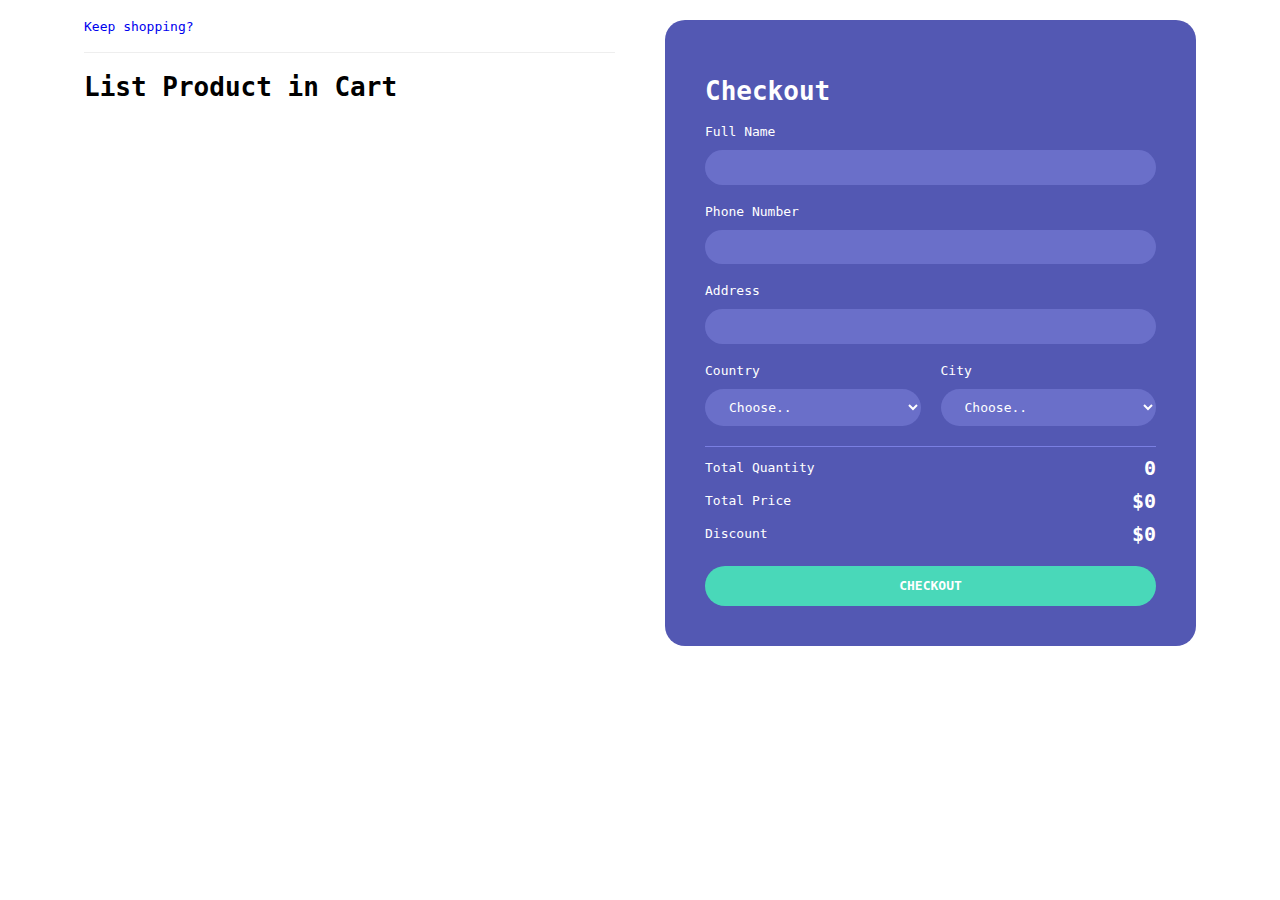
==== checkout.html @ 9dda44c3 "responsive game" ====
<!DOCTYPE html>
<html lang="en">
    <head>
        <meta charset="utf-8">
        <meta http-equiv="X-UA-Compatible" content="IE=edge">
        <title>Bmazon | Checkout</title>
        <meta name="viewport" content="width=device-width, initial-scale=1">
        <link rel="icon" type="image/x-icon" href="images/BmazonIcon.jpg">
        <link rel="stylesheet" type="text/css" href="styles/Normalize.css">
        <link rel="stylesheet" type="text/css" href="styles/store.css">
        <link href="https://cdn.jsdelivr.net/npm/bootstrap@5.3.2/dist/css/bootstrap.min.css" rel="stylesheet" integrity="sha384-T3c6CoIi6uLrA9TneNEoa7RxnatzjcDSCmG1MXxSR1GAsXEV/Dwwykc2MPK8M2HN" crossorigin="anonymous">
    </head>
    <body>
        <div class="container">
            <div class="checkoutLayout">
                <div class="returnCart">
                    <a href="store.html">Keep shopping?</a>
                    <h1>List Product in Cart</h1>
                    <div class="list">
         
                        <div class="item">
                            <img src="images/Product1.jpg">
                            <div class="info">
                                <div class="name">PRODUCT 1</div>
                                <div class="price">$22/1 product</div>
                            </div>
                            <div class="quantity">5</div>
                            <div class="returnPrice">$433.3</div>
                        </div>
        
                    </div>
                </div>
        
        
                <div class="right">
                    <h1>Checkout</h1>
        
                    <div class="form">
                        <div class="group">
                            <label for="name">Full Name</label>
                            <input type="text" name="name" id="name">
                        </div>
        
                        <div class="group">
                            <label for="phone">Phone Number</label>
                            <input type="text" name="phone" id="phone">
                        </div>
        
                        <div class="group">
                            <label for="address">Address</label>
                            <input type="text" name="address" id="address">
                        </div>
        
                        <div class="group">
                            <label for="country">Country</label>
                            <select name="country" id="country">
                                <option value="">Choose..</option>
                                <option value="">Kingdom</option>
                            </select>
                        </div>
        
                        <div class="group">
                            <label for="city">City</label>
                            <select name="city" id="city">
                                <option value="">Choose..</option>
                                <option value="">London</option>
                            </select>
                        </div>
                    </div>
                    <div class="return">
                        <div class="row">
                            <div>Total Quantity</div>
                            <div class="totalQuantity">70</div>
                        </div>
                        <div class="row">
                            <div>Total Price</div>
                            <div class="totalPrice">$900</div>
                        </div>
                        <div class="row">
                            <div>Discount</div>
                            <div class="discount">$0</div>
                        </div>
                    </div>
                    <button class="buttonCheckout">CHECKOUT</button>
                </div>
            </div>
        </div>
        <script src="https://code.jquery.com/jquery-3.7.1.min.js" integrity="sha256-/JqT3SQfawRcv/BIHPThkBvs0OEvtFFmqPF/lYI/Cxo=" crossorigin="anonymous"></script>
        <script src="https://cdn.jsdelivr.net/npm/@popperjs/core@2.11.8/dist/umd/popper.min.js" integrity="sha384-I7E8VVD/ismYTF4hNIPjVp/Zjvgyol6VFvRkX/vR+Vc4jQkC+hVqc2pM8ODewa9r" crossorigin="anonymous"></script>
        <script src="https://cdn.jsdelivr.net/npm/bootstrap@5.3.2/dist/js/bootstrap.bundle.min.js" integrity="sha384-C6RzsynM9kWDrMNeT87bh95OGNyZPhcTNXj1NW7RuBCsyN/o0jlpcV8Qyq46cDfL" crossorigin="anonymous"></script>
        <script src="scripts/checkout.js"></script>
    </body>
</html>
---- styles/store.css ----
.custom-navbar {
    background-color: coral;
}

.navbar-brand img {
    width: 80px;
    height: auto;
}

.navbar-nav .nav-item .nav-link {
    font-size: 18px;
}

body{
    font-family: monospace;
    overflow-x: hidden;
    font-synthesis: 15px;
}
a{
    text-decoration: none;
}
.container{
    width: 1200px;
    margin: auto;
    max-width: 90%;
    transition: transform 1s;
}
header img{
    width: 60px;
}
header{
    display: flex;
    align-items: center;
    justify-content: space-between;
}
header .iconCart{
    position: relative;
    z-index: 1;
}
header .totalQuantity{
    position: absolute;
    top: 0;
    right: 0;
    font-size: x-large;
    background-color: #b31010;
    width: 40px;
    height: 40px;
    color: #fff;
    font-weight: bold;
    display: flex;
    justify-content: center;
    align-items: center;
    border-radius: 50%;
    transform: translateX(20px);
}
.listProduct{
    display: grid;
    grid-template-columns: repeat(3, 1fr);
    gap: 20px;
}
.listProduct .item img{
    width: 100%;
        height: 430px;
    object-fit: cover;
}
.listProduct .item{
    position: relative;
}
.listProduct .item h2{
    font-weight: 700;
    font-size: x-large;
}
.listProduct .item .price{
    font-size: x-large;
}

.listProduct .item button{
    position: absolute;
    top: 50%;
    left: 50%;
    background-color: #e6572c;
    color: #fff;
    width: 50%;
    border: none;
    padding: 20px 30px;
    box-shadow: 0 10px 50px #000;
    cursor: pointer;
    transform: translateX(-50%) translateY(100px);
    opacity: 0;
}
.listProduct .item:hover button{
    transition:  0.5s;
    opacity: 1;
    transform: translateX(-50%) translateY(0);
}
.cart{
    color: #fff;
    position: fixed;
    width: 400px;
    max-width: 80vw;
    height: 100vh;
    background-color: #0E0F11;
    top: 0px;
    right: -100%;
    display: grid;
    grid-template-rows: 50px 1fr 50px;
    gap: 20px;
    transition: right 1s;
}

.cart .buttons .checkout{
    background-color: #E8BC0E;
    color: #000;
}
.cart h2{
    color: #E8BC0E;
    padding: 20px;
    height: 30px;
    margin: 0;
}


.cart .listCart .item{
    display: grid;
    grid-template-columns: 50px 1fr 70px;
    align-items: center;
    gap: 20px;
    margin-bottom: 20px;
    
}
.cart .listCart img{
    width: 100%;
    height: 70px;
    object-fit: cover;
    border-radius: 10px;
}
.cart .listCart .item .name{
    font-weight: bold;
}
.cart .listCart .item .quantity{
    display: flex;
    justify-content: end;
    align-items: center;
}
.cart .listCart .item .quantity span{
    display: block;
    width: 50px;
    text-align: center;
}

.cart .listCart{
    padding: 20px;
    overflow: auto;
}
.cart .listCart::-webkit-scrollbar{
    width: 0;
}

.cart .buttons{
    display: grid;
    grid-template-columns: repeat(2, 1fr);
    text-align: center;
}
.cart .buttons div{
    background-color: #000;
    display: flex;
    justify-content: center;
    align-items: center;
    font-weight: bold;
    cursor: pointer;
}
.cart .buttons a{
    color: #fff;
    text-decoration: none;
}
.checkoutLayout{
    display: grid;
    grid-template-columns: repeat(2, 1fr);
    gap: 50px;
    padding: 20px;
}
.checkoutLayout .right{
    background-color: #5358B3;
    border-radius: 20px;
    padding: 40px;
    color: #fff;
}
.checkoutLayout .right .form{
    display: grid;
    grid-template-columns: repeat(2, 1fr);
    gap: 20px;
    border-bottom: 1px solid #7a7fe2;
    padding-bottom: 20px;
}
.checkoutLayout .form h1,
.checkoutLayout .form .group:nth-child(-n+3){
    grid-column-start: 1;
    grid-column-end: 3;
}
.checkoutLayout .form input, 
.checkoutLayout .form select
{
    width: 100%;
    padding: 10px 20px;
    box-sizing: border-box;
    border-radius: 20px;
    margin-top: 10px;
    border:none;
    background-color: #6a6fc9;
    color: #fff;
}
.checkoutLayout .right .return .row{
    display: flex;
    justify-content: space-between;
    align-items: center;
    margin-top: 10px;
}
.checkoutLayout .right .return .row div:nth-child(2){
    font-weight: bold;
    font-size: x-large;
}
.buttonCheckout{
    width: 100%;
    height: 40px;
    border: none;
    border-radius: 20px;
    background-color: #49D8B9;
    margin-top: 20px;
    font-weight: bold;
    color: #fff;


}
.returnCart h1{
    border-top: 1px solid #eee;  
    padding: 20px 0;
}
.returnCart .list .item img{
    height: 80px;
}
.returnCart .list .item{
    display: grid;
    grid-template-columns: 80px 1fr  50px 80px;
    align-items: center;
    gap: 20px;
    margin-bottom: 30px;
    padding: 0 10px;
    box-shadow: 0 10px 20px #5555;
    border-radius: 20px;
}
.returnCart .list .item .name,
.returnCart .list .item .returnPrice{
    font-size: large;
    font-weight: bold;
}
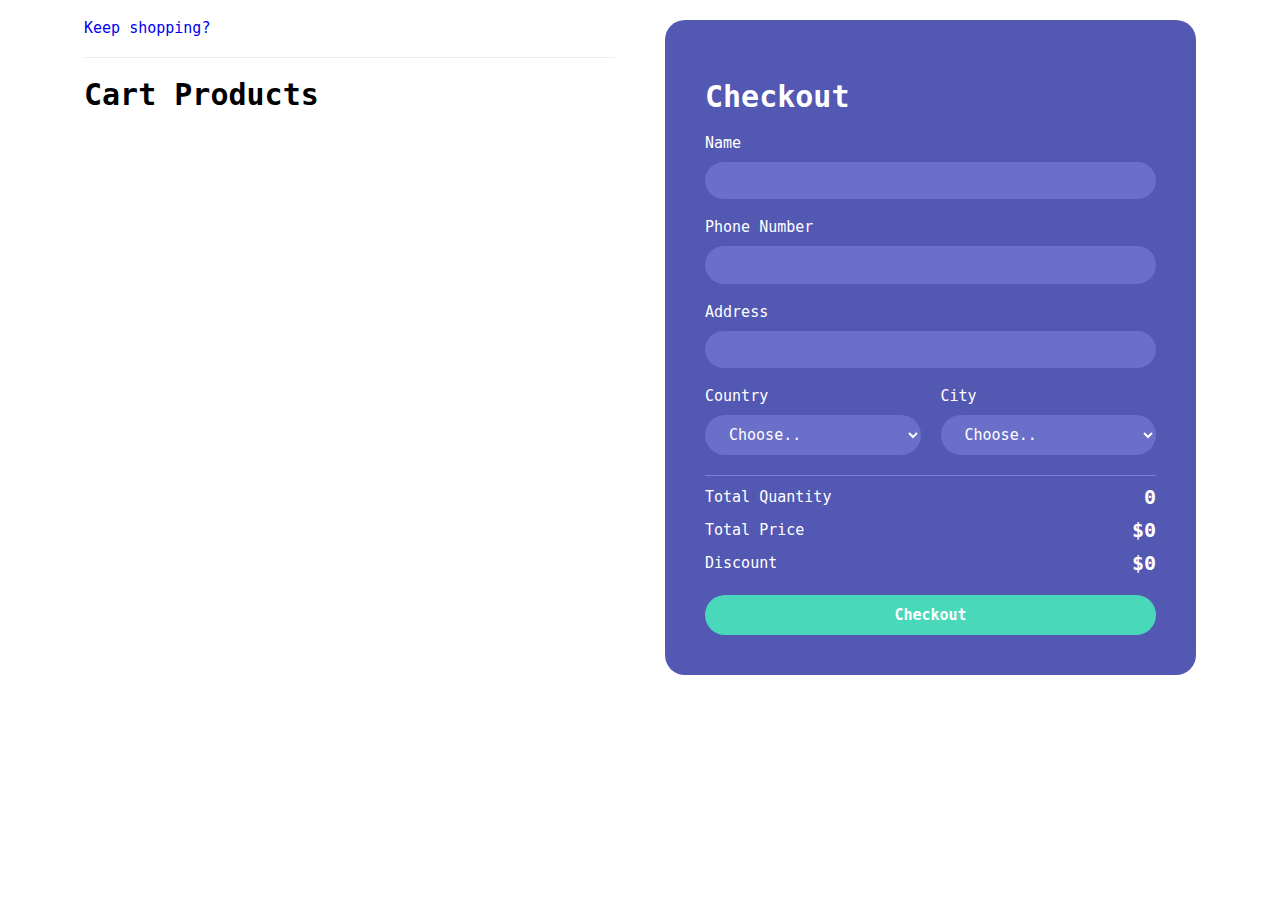
==== commit c1612ab6: "Added footer, fixed some bugs, updated README" ====
--- a/checkout.html
+++ b/checkout.html
@@ -15,29 +15,27 @@
             <div class="checkoutLayout">
                 <div class="returnCart">
                     <a href="store.html">Keep shopping?</a>
-                    <h1>List Product in Cart</h1>
+                    <h1>Cart Products</h1>
                     <div class="list">
          
                         <div class="item">
-                            <img src="images/Product1.jpg">
+                            <img src="images/Product1.jpg" alt="Product1">
                             <div class="info">
-                                <div class="name">PRODUCT 1</div>
-                                <div class="price">$22/1 product</div>
+                                <div class="name">Product 1</div>
+                                <div class="price">$79.89 / 1 Product</div>
                             </div>
-                            <div class="quantity">5</div>
-                            <div class="returnPrice">$433.3</div>
+                            <div class="quantity">1</div>
+                            <div class="returnPrice">$79.89</div>
                         </div>
-        
                     </div>
                 </div>
-        
         
                 <div class="right">
                     <h1>Checkout</h1>
         
                     <div class="form">
                         <div class="group">
-                            <label for="name">Full Name</label>
+                            <label for="name">Name</label>
                             <input type="text" name="name" id="name">
                         </div>
         
@@ -70,21 +68,28 @@
                     <div class="return">
                         <div class="row">
                             <div>Total Quantity</div>
-                            <div class="totalQuantity">70</div>
+                            <div class="totalQuantity">1</div>
                         </div>
                         <div class="row">
                             <div>Total Price</div>
-                            <div class="totalPrice">$900</div>
+                            <div class="totalPrice">$79.89</div>
                         </div>
                         <div class="row">
                             <div>Discount</div>
                             <div class="discount">$0</div>
                         </div>
                     </div>
-                    <button class="buttonCheckout">CHECKOUT</button>
+                    <button class="buttonCheckout">Checkout</button>
                 </div>
             </div>
         </div>
+
+        <!-- <footer style="background-color: #1F262D;">
+            <div class="text-center py-3">
+              <p style="margin: 0; color: white;">&copy; 2024 Bmazon</p>
+            </div>
+        </footer> -->
+
         <script src="https://code.jquery.com/jquery-3.7.1.min.js" integrity="sha256-/JqT3SQfawRcv/BIHPThkBvs0OEvtFFmqPF/lYI/Cxo=" crossorigin="anonymous"></script>
         <script src="https://cdn.jsdelivr.net/npm/@popperjs/core@2.11.8/dist/umd/popper.min.js" integrity="sha384-I7E8VVD/ismYTF4hNIPjVp/Zjvgyol6VFvRkX/vR+Vc4jQkC+hVqc2pM8ODewa9r" crossorigin="anonymous"></script>
         <script src="https://cdn.jsdelivr.net/npm/bootstrap@5.3.2/dist/js/bootstrap.bundle.min.js" integrity="sha384-C6RzsynM9kWDrMNeT87bh95OGNyZPhcTNXj1NW7RuBCsyN/o0jlpcV8Qyq46cDfL" crossorigin="anonymous"></script>
--- a/styles/store.css
+++ b/styles/store.css
@@ -14,7 +14,7 @@
 body{
     font-family: monospace;
     overflow-x: hidden;
-    font-synthesis: 15px;
+    font-size: 15px;
 }
 a{
     text-decoration: none;
@@ -25,10 +25,11 @@
     max-width: 90%;
     transition: transform 1s;
 }
-header img{
+
+header .head2 img{
     width: 60px;
 }
-header{
+header .head2{
     display: flex;
     align-items: center;
     justify-content: space-between;
@@ -37,7 +38,7 @@
     position: relative;
     z-index: 1;
 }
-header .totalQuantity{
+header .head2 .totalQuantity{
     position: absolute;
     top: 0;
     right: 0;
@@ -59,8 +60,9 @@
     gap: 20px;
 }
 .listProduct .item img{
-    width: 100%;
-        height: 430px;
+    text-align: center;
+    width: 100%;
+    height: 400px;
     object-fit: cover;
 }
 .listProduct .item{
@@ -252,4 +254,27 @@
 .returnCart .list .item .returnPrice{
     font-size: large;
     font-weight: bold;
+}
+@media only screen and (max-width: 992px) {
+    .listProduct{
+        grid-template-columns: repeat(3, 1fr);
+    }
+    .listProduct .item img{
+        width: 100%;
+            height: auto;
+        object-fit: cover;
+    }
+}
+
+
+/* mobile */
+@media only screen and (max-width: 768px) {
+    .listProduct{
+        grid-template-columns: repeat(2, 1fr);
+    }
+    .listProduct .item img{
+        width: 100%;
+            height: auto;
+        object-fit: cover;
+    }
 }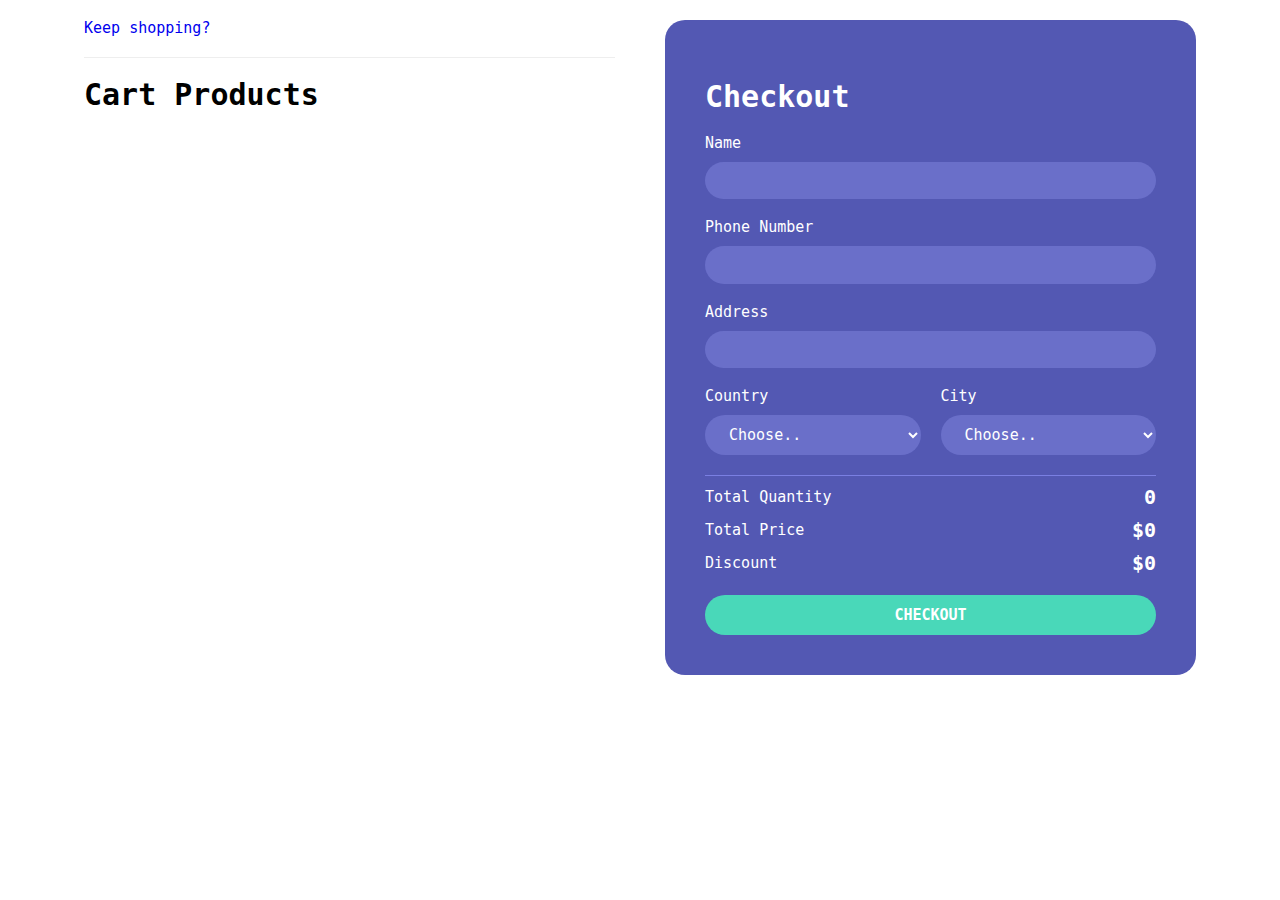
==== commit 692c7ed8: "Merge branch 'main' of https://github.com/kelvinn44/FED-Assignment-2" ====
--- a/checkout.html
+++ b/checkout.html
@@ -53,7 +53,9 @@
                             <label for="country">Country</label>
                             <select name="country" id="country">
                                 <option value="">Choose..</option>
-                                <option value="">Kingdom</option>
+                                <option value="">United Kingdom</option>
+                                <option value="">Singapore</option>
+                                <option value="">United States</option>
                             </select>
                         </div>
         
@@ -62,6 +64,8 @@
                             <select name="city" id="city">
                                 <option value="">Choose..</option>
                                 <option value="">London</option>
+                                <option value="">Singapore</option>
+                                <option value="">Texas</option>
                             </select>
                         </div>
                     </div>
@@ -79,7 +83,7 @@
                             <div class="discount">$0</div>
                         </div>
                     </div>
-                    <button class="buttonCheckout">Checkout</button>
+                    <button class="buttonCheckout" onclick="window.location.href='store.html'">CHECKOUT</button>
                 </div>
             </div>
         </div>
--- a/styles/store.css
+++ b/styles/store.css
@@ -58,14 +58,17 @@
     display: grid;
     grid-template-columns: repeat(3, 1fr);
     gap: 20px;
+    text-align: center;
 }
 .listProduct .item img{
     text-align: center;
-    width: 100%;
-    height: 400px;
+    width: 75%;
+    height: auto;
     object-fit: cover;
 }
 .listProduct .item{
+    max-width: 90%;
+    text-align: center;
     position: relative;
 }
 .listProduct .item h2{
@@ -264,6 +267,13 @@
             height: auto;
         object-fit: cover;
     }
+    .listProduct .item h2{
+        font-weight: 700;
+        font-size: large;
+    }
+    .listProduct .item .price{
+        font-size: large;
+    }
 }
 
 
@@ -277,4 +287,11 @@
             height: auto;
         object-fit: cover;
     }
+    .listProduct .item h2{
+        font-weight: 700;
+        font-size: small;
+    }
+    .listProduct .item .price{
+        font-size: small;
+    }
 }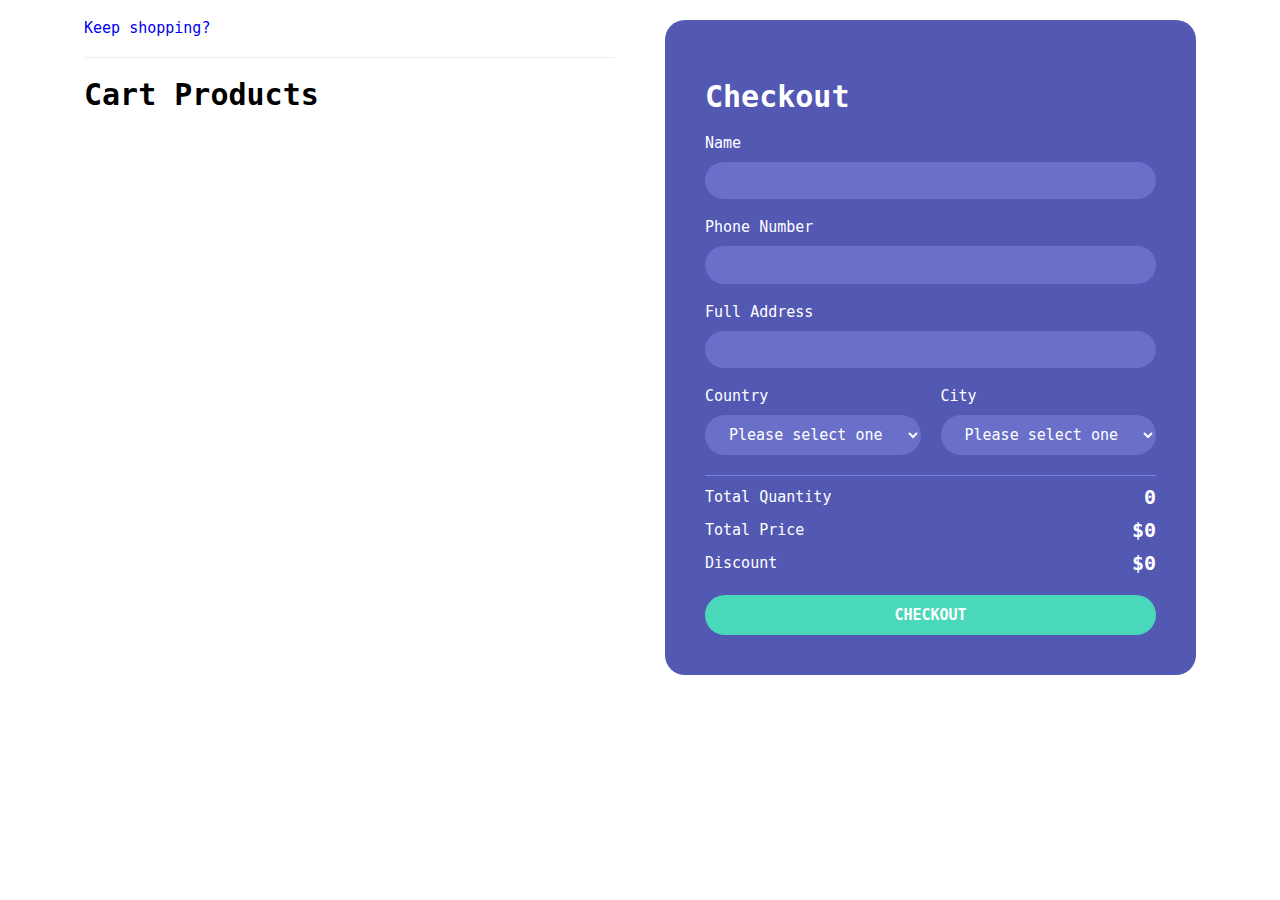
==== commit 6b2316a2: "Minor text update" ====
--- a/checkout.html
+++ b/checkout.html
@@ -45,16 +45,16 @@
                         </div>
         
                         <div class="group">
-                            <label for="address">Address</label>
+                            <label for="address">Full Address</label>
                             <input type="text" name="address" id="address">
                         </div>
         
                         <div class="group">
                             <label for="country">Country</label>
                             <select name="country" id="country">
-                                <option value="">Choose..</option>
+                                <option value="">Please select one..</option>
+                                <option value="">Singapore</option>
                                 <option value="">United Kingdom</option>
-                                <option value="">Singapore</option>
                                 <option value="">United States</option>
                             </select>
                         </div>
@@ -62,10 +62,10 @@
                         <div class="group">
                             <label for="city">City</label>
                             <select name="city" id="city">
-                                <option value="">Choose..</option>
+                                <option value="">Please select one..</option>
+                                <option value="">Singapore</option>
                                 <option value="">London</option>
-                                <option value="">Singapore</option>
-                                <option value="">Texas</option>
+                                <option value="">Seattle</option>
                             </select>
                         </div>
                     </div>
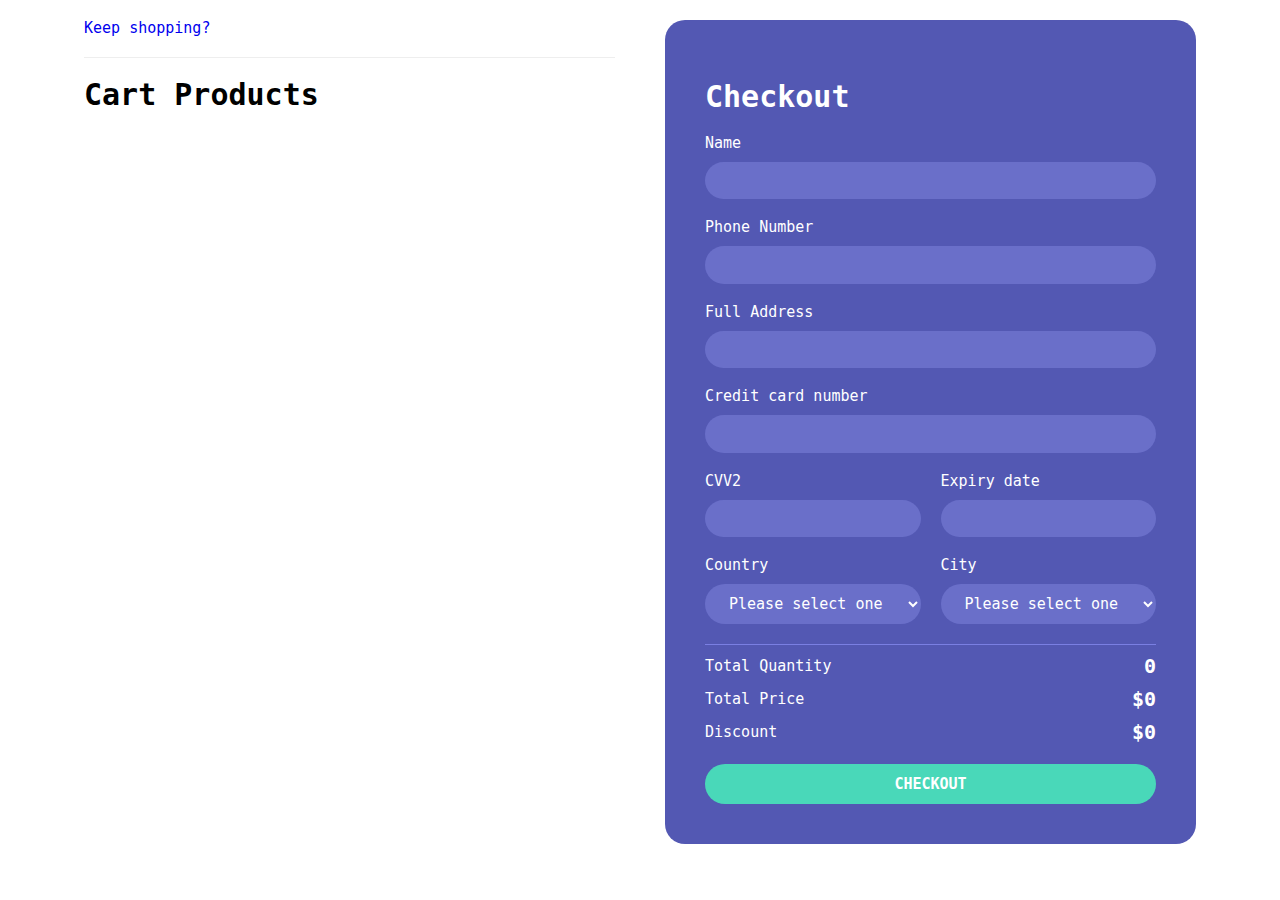
==== commit b960d0ef: "checkout credit card" ====
--- a/checkout.html
+++ b/checkout.html
@@ -47,6 +47,21 @@
                         <div class="group">
                             <label for="address">Full Address</label>
                             <input type="text" name="address" id="address">
+                        </div>
+
+                        <div class="group">
+                            <label for="Card number">Credit card number</label>
+                            <input type="text" name="Card number" id="Card number">
+                        </div>
+
+                        <div class="group">
+                            <label for="CVV2">CVV2</label>
+                            <input type="text" name="CVV2" id="CVV2">
+                        </div>
+
+                        <div class="group">
+                            <label for="Expiry">Expiry date</label>
+                            <input type="text" name="Expiry" id="Expiry">
                         </div>
         
                         <div class="group">
--- a/styles/store.css
+++ b/styles/store.css
@@ -198,7 +198,7 @@
     padding-bottom: 20px;
 }
 .checkoutLayout .form h1,
-.checkoutLayout .form .group:nth-child(-n+3){
+.checkoutLayout .form .group:nth-child(-n+4){
     grid-column-start: 1;
     grid-column-end: 3;
 }
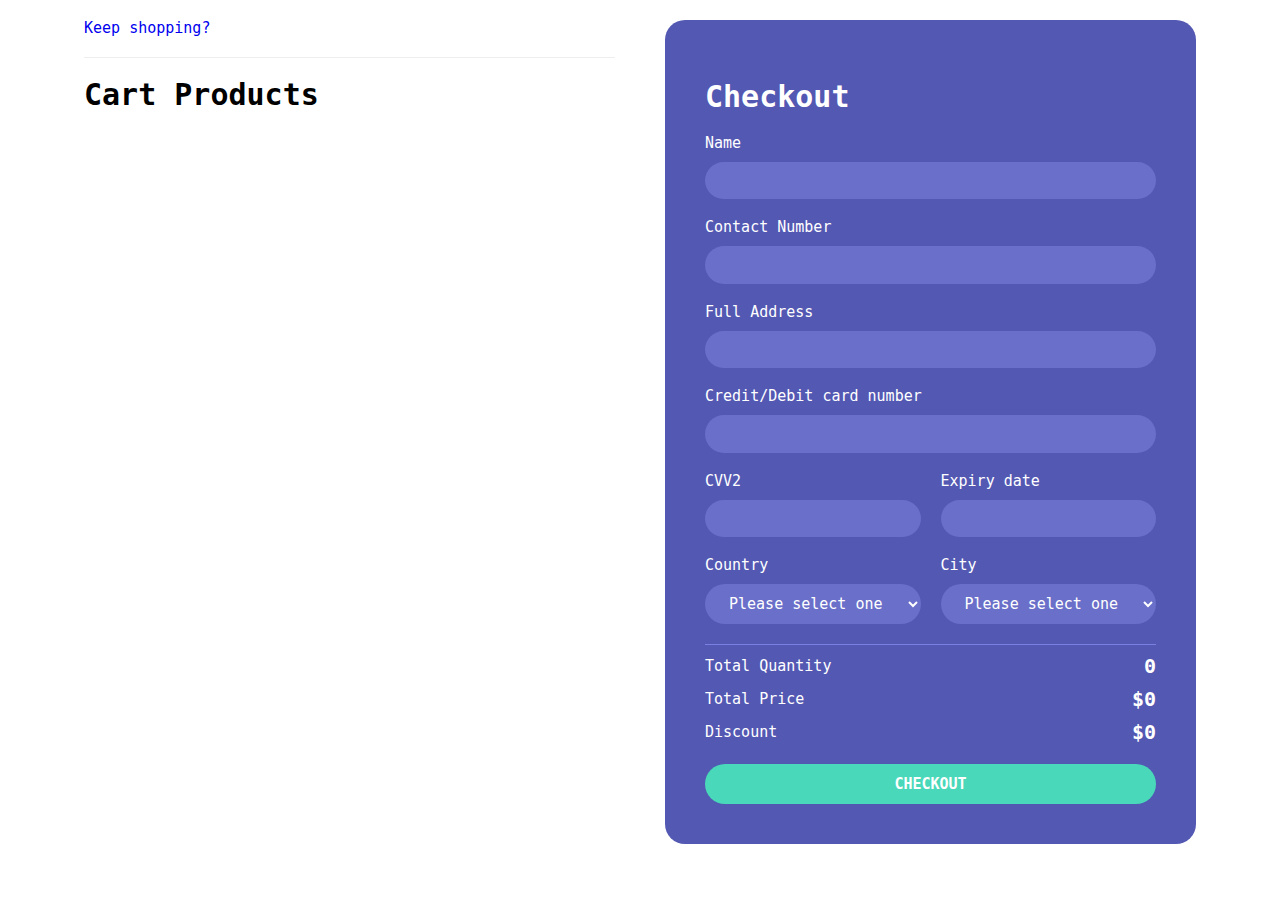
==== commit 01baff4a: "Updated README, minor updates to text and code formatting" ====
--- a/checkout.html
+++ b/checkout.html
@@ -40,7 +40,7 @@
                         </div>
         
                         <div class="group">
-                            <label for="phone">Phone Number</label>
+                            <label for="phone">Contact Number</label>
                             <input type="text" name="phone" id="phone">
                         </div>
         
@@ -50,8 +50,8 @@
                         </div>
 
                         <div class="group">
-                            <label for="Card number">Credit card number</label>
-                            <input type="text" name="Card number" id="Card number">
+                            <label for="cardnumber">Credit/Debit card number</label>
+                            <input type="text" name="cardnumber" id="cardnumber">
                         </div>
 
                         <div class="group">
@@ -84,6 +84,7 @@
                             </select>
                         </div>
                     </div>
+                    
                     <div class="return">
                         <div class="row">
                             <div>Total Quantity</div>
@@ -103,12 +104,6 @@
             </div>
         </div>
 
-        <!-- <footer style="background-color: #1F262D;">
-            <div class="text-center py-3">
-              <p style="margin: 0; color: white;">&copy; 2024 Bmazon</p>
-            </div>
-        </footer> -->
-
         <script src="https://code.jquery.com/jquery-3.7.1.min.js" integrity="sha256-/JqT3SQfawRcv/BIHPThkBvs0OEvtFFmqPF/lYI/Cxo=" crossorigin="anonymous"></script>
         <script src="https://cdn.jsdelivr.net/npm/@popperjs/core@2.11.8/dist/umd/popper.min.js" integrity="sha384-I7E8VVD/ismYTF4hNIPjVp/Zjvgyol6VFvRkX/vR+Vc4jQkC+hVqc2pM8ODewa9r" crossorigin="anonymous"></script>
         <script src="https://cdn.jsdelivr.net/npm/bootstrap@5.3.2/dist/js/bootstrap.bundle.min.js" integrity="sha384-C6RzsynM9kWDrMNeT87bh95OGNyZPhcTNXj1NW7RuBCsyN/o0jlpcV8Qyq46cDfL" crossorigin="anonymous"></script>
